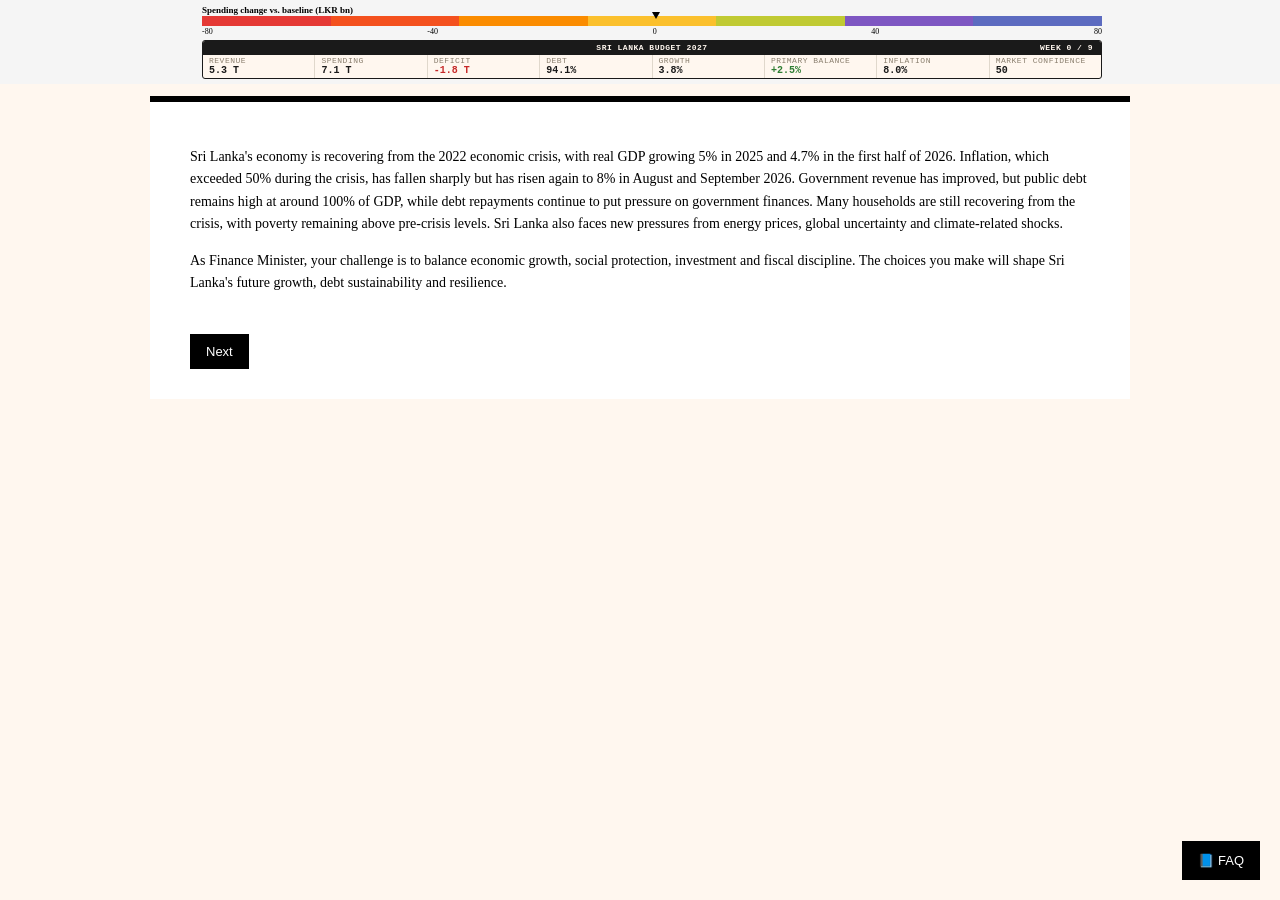
==== index.html @ efbd560d "chore(deploy): prepare zero-cost GitHub Pages hosting - add root index entrypoint for Pages  - add G" ====
<!doctype html>
<html lang="en">
<head>
  <meta charset="utf-8">
  <meta name="viewport" content="width=device-width, initial-scale=1">
  <title>Sri Lanka Budget Game</title>
  <script>
    window.location.replace("./budget_game_fixed.html");
  </script>
  <style>
    body {
      margin: 0;
      min-height: 100vh;
      display: grid;
      place-items: center;
      background: #f5f7fa;
      color: #10233f;
      font-family: "Segoe UI", Tahoma, Geneva, Verdana, sans-serif;
    }
    .card {
      max-width: 640px;
      margin: 24px;
      background: #ffffff;
      border: 1px solid #d7deea;
      border-radius: 12px;
      padding: 20px;
      box-shadow: 0 10px 24px rgba(16, 35, 63, 0.08);
      text-align: center;
    }
    a {
      color: #0d5bd7;
      text-decoration: none;
      font-weight: 600;
    }
    a:hover {
      text-decoration: underline;
    }
  </style>
</head>
<body>
  <main class="card">
    <h1>Sri Lanka Budget Game</h1>
    <p>Redirecting to the game.</p>
    <p>If redirection does not happen automatically, open <a href="./budget_game_fixed.html">the playable game page</a>.</p>
  </main>
</body>
</html>
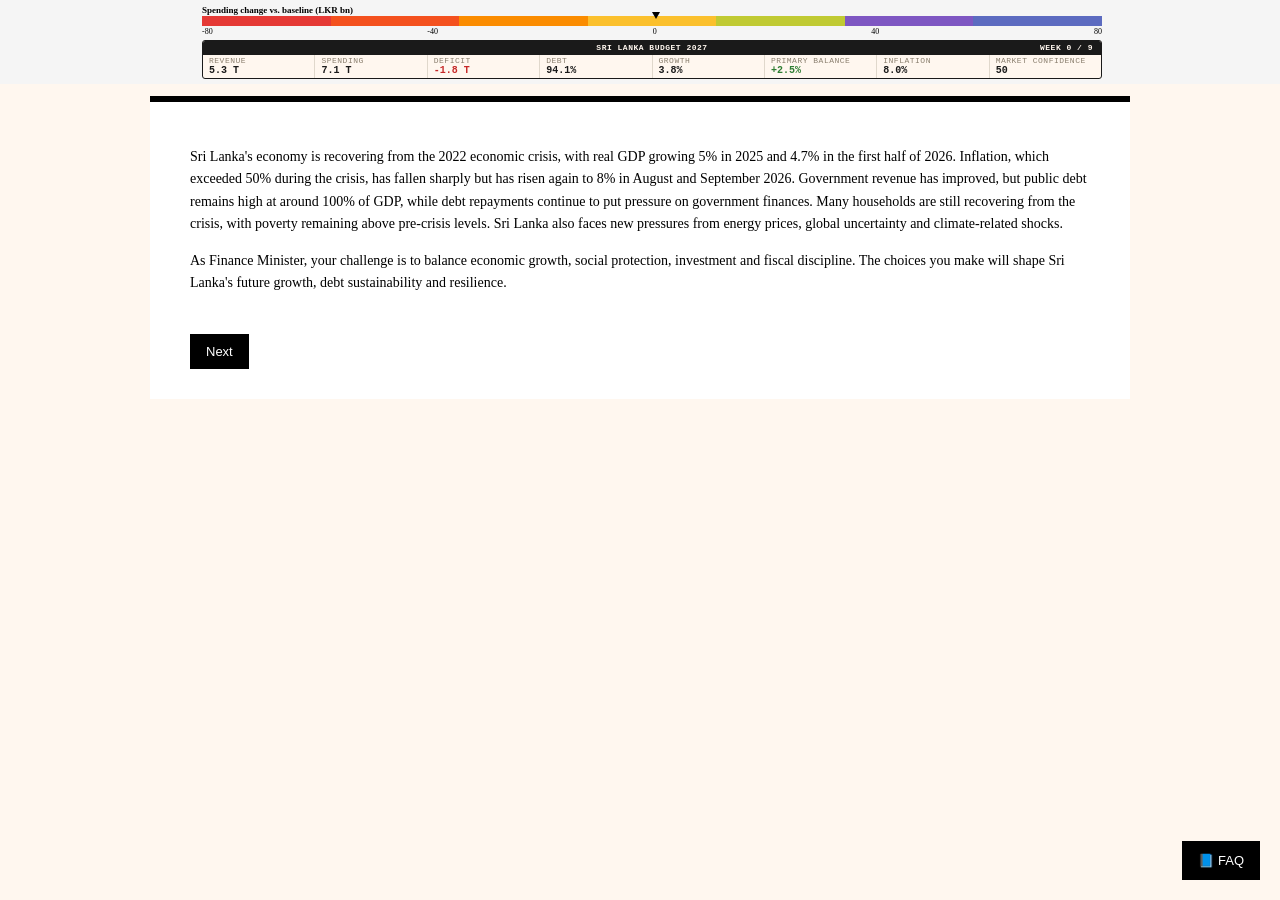
==== commit 76c65d3e: "chore(pages): restore production-ready GitHub Pages deployment setup - add root entrypoint and .noje" ====
--- a/index.html
+++ b/index.html
@@ -13,24 +13,24 @@
       min-height: 100vh;
       display: grid;
       place-items: center;
-      background: #f5f7fa;
-      color: #10233f;
+      background: #f4f6fb;
+      color: #11233d;
       font-family: "Segoe UI", Tahoma, Geneva, Verdana, sans-serif;
     }
-    .card {
+    main {
       max-width: 640px;
       margin: 24px;
+      padding: 20px;
+      border: 1px solid #d6dfef;
+      border-radius: 12px;
       background: #ffffff;
-      border: 1px solid #d7deea;
-      border-radius: 12px;
-      padding: 20px;
-      box-shadow: 0 10px 24px rgba(16, 35, 63, 0.08);
+      box-shadow: 0 10px 24px rgba(17, 35, 61, 0.08);
       text-align: center;
     }
     a {
-      color: #0d5bd7;
+      color: #0c5ed9;
+      font-weight: 600;
       text-decoration: none;
-      font-weight: 600;
     }
     a:hover {
       text-decoration: underline;
@@ -38,10 +38,10 @@
   </style>
 </head>
 <body>
-  <main class="card">
+  <main>
     <h1>Sri Lanka Budget Game</h1>
-    <p>Redirecting to the game.</p>
-    <p>If redirection does not happen automatically, open <a href="./budget_game_fixed.html">the playable game page</a>.</p>
+    <p>Redirecting to the playable game page.</p>
+    <p>If redirect does not start automatically, open <a href="./budget_game_fixed.html">budget_game_fixed.html</a>.</p>
   </main>
 </body>
 </html>
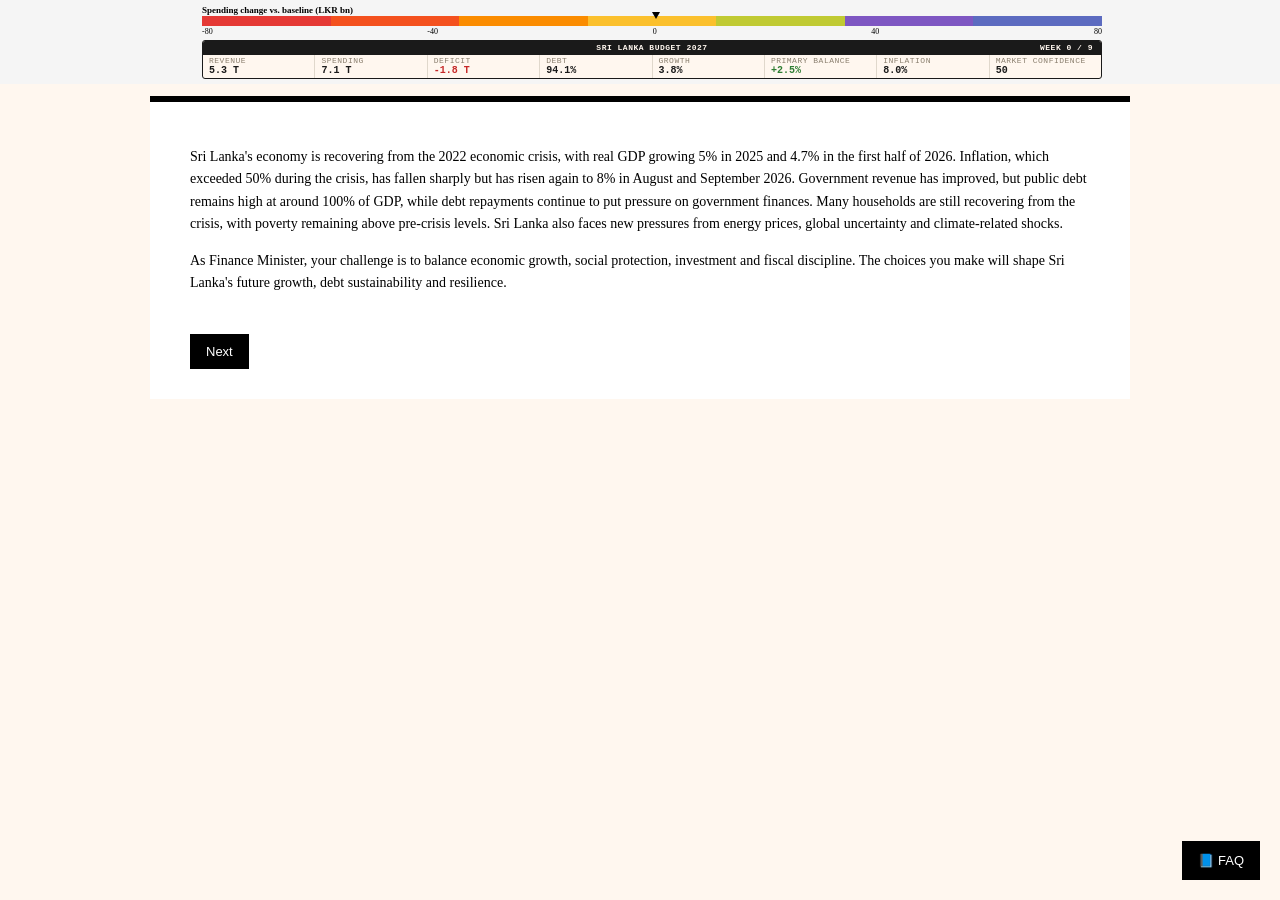
==== commit 5596f225: "chore(release): align Pages deployment with main-branch merge flow - switch GitHub Pages workflow tr" ====
--- a/index.html
+++ b/index.html
@@ -1,47 +1,54 @@
 <!doctype html>
 <html lang="en">
+
 <head>
-  <meta charset="utf-8">
-  <meta name="viewport" content="width=device-width, initial-scale=1">
-  <title>Sri Lanka Budget Game</title>
-  <script>
-    window.location.replace("./budget_game_fixed.html");
-  </script>
-  <style>
-    body {
-      margin: 0;
-      min-height: 100vh;
-      display: grid;
-      place-items: center;
-      background: #f4f6fb;
-      color: #11233d;
-      font-family: "Segoe UI", Tahoma, Geneva, Verdana, sans-serif;
-    }
-    main {
-      max-width: 640px;
-      margin: 24px;
-      padding: 20px;
-      border: 1px solid #d6dfef;
-      border-radius: 12px;
-      background: #ffffff;
-      box-shadow: 0 10px 24px rgba(17, 35, 61, 0.08);
-      text-align: center;
-    }
-    a {
-      color: #0c5ed9;
-      font-weight: 600;
-      text-decoration: none;
-    }
-    a:hover {
-      text-decoration: underline;
-    }
-  </style>
+    <meta charset="utf-8">
+    <meta name="viewport" content="width=device-width, initial-scale=1">
+    <title>Sri Lanka Budget Game</title>
+    <script>
+        window.location.replace("./budget_game_fixed.html");
+    </script>
+    <style>
+        body {
+            margin: 0;
+            min-height: 100vh;
+            display: grid;
+            place-items: center;
+            background: #f4f6fb;
+            color: #11233d;
+            font-family: "Segoe UI", Tahoma, Geneva, Verdana, sans-serif;
+        }
+
+        main {
+            max-width: 640px;
+            margin: 24px;
+            padding: 20px;
+            border: 1px solid #d6dfef;
+            border-radius: 12px;
+            background: #ffffff;
+            box-shadow: 0 10px 24px rgba(17, 35, 61, 0.08);
+            text-align: center;
+        }
+
+        a {
+            color: #0c5ed9;
+            font-weight: 600;
+            text-decoration: none;
+        }
+
+        a:hover {
+            text-decoration: underline;
+        }
+    </style>
 </head>
+
 <body>
-  <main>
-    <h1>Sri Lanka Budget Game</h1>
-    <p>Redirecting to the playable game page.</p>
-    <p>If redirect does not start automatically, open <a href="./budget_game_fixed.html">budget_game_fixed.html</a>.</p>
-  </main>
+    <main>
+        <h1>Sri Lanka Budget Game</h1>
+        <p>Redirecting to the playable game page.</p>
+        <p>If redirect does not start automatically, open <a href="./budget_game_fixed.html">budget_game_fixed.html</a>.
+        </p>
+    </main>
 </body>
-</html>
+
+</html>
